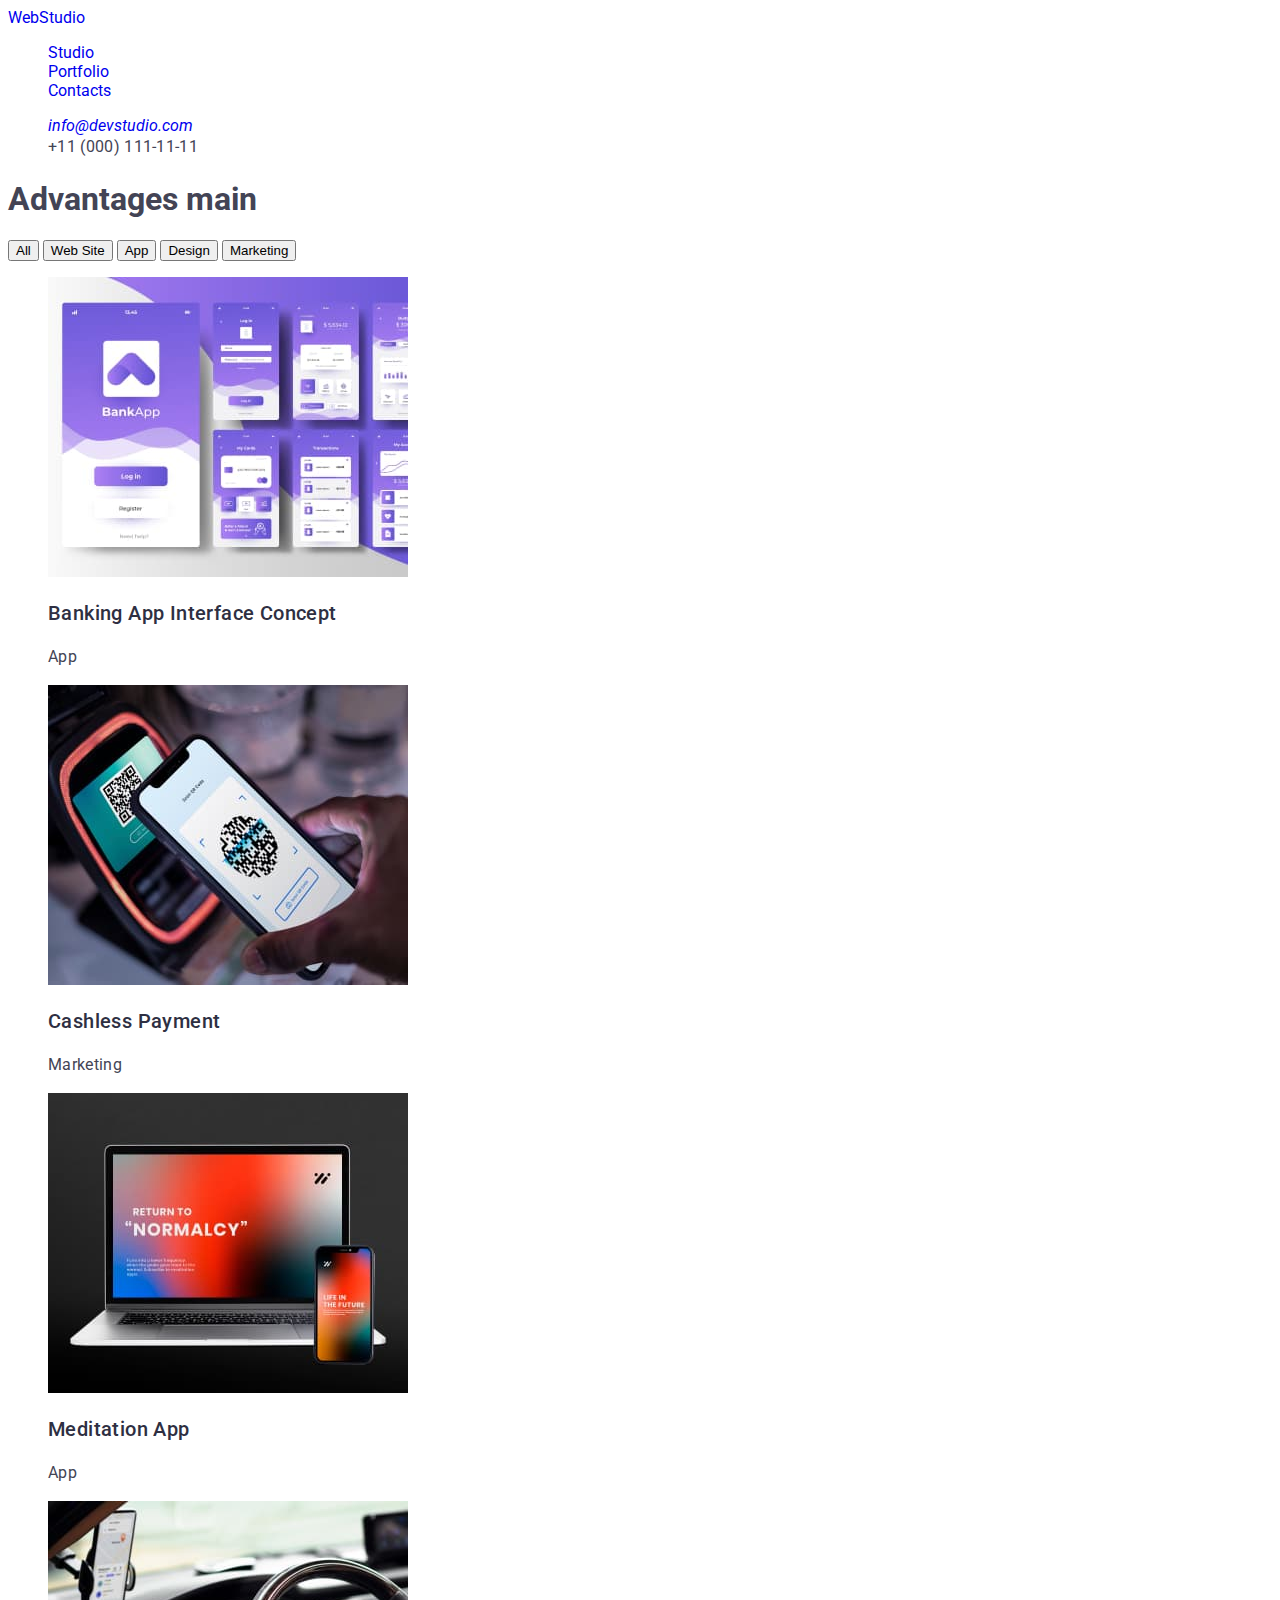
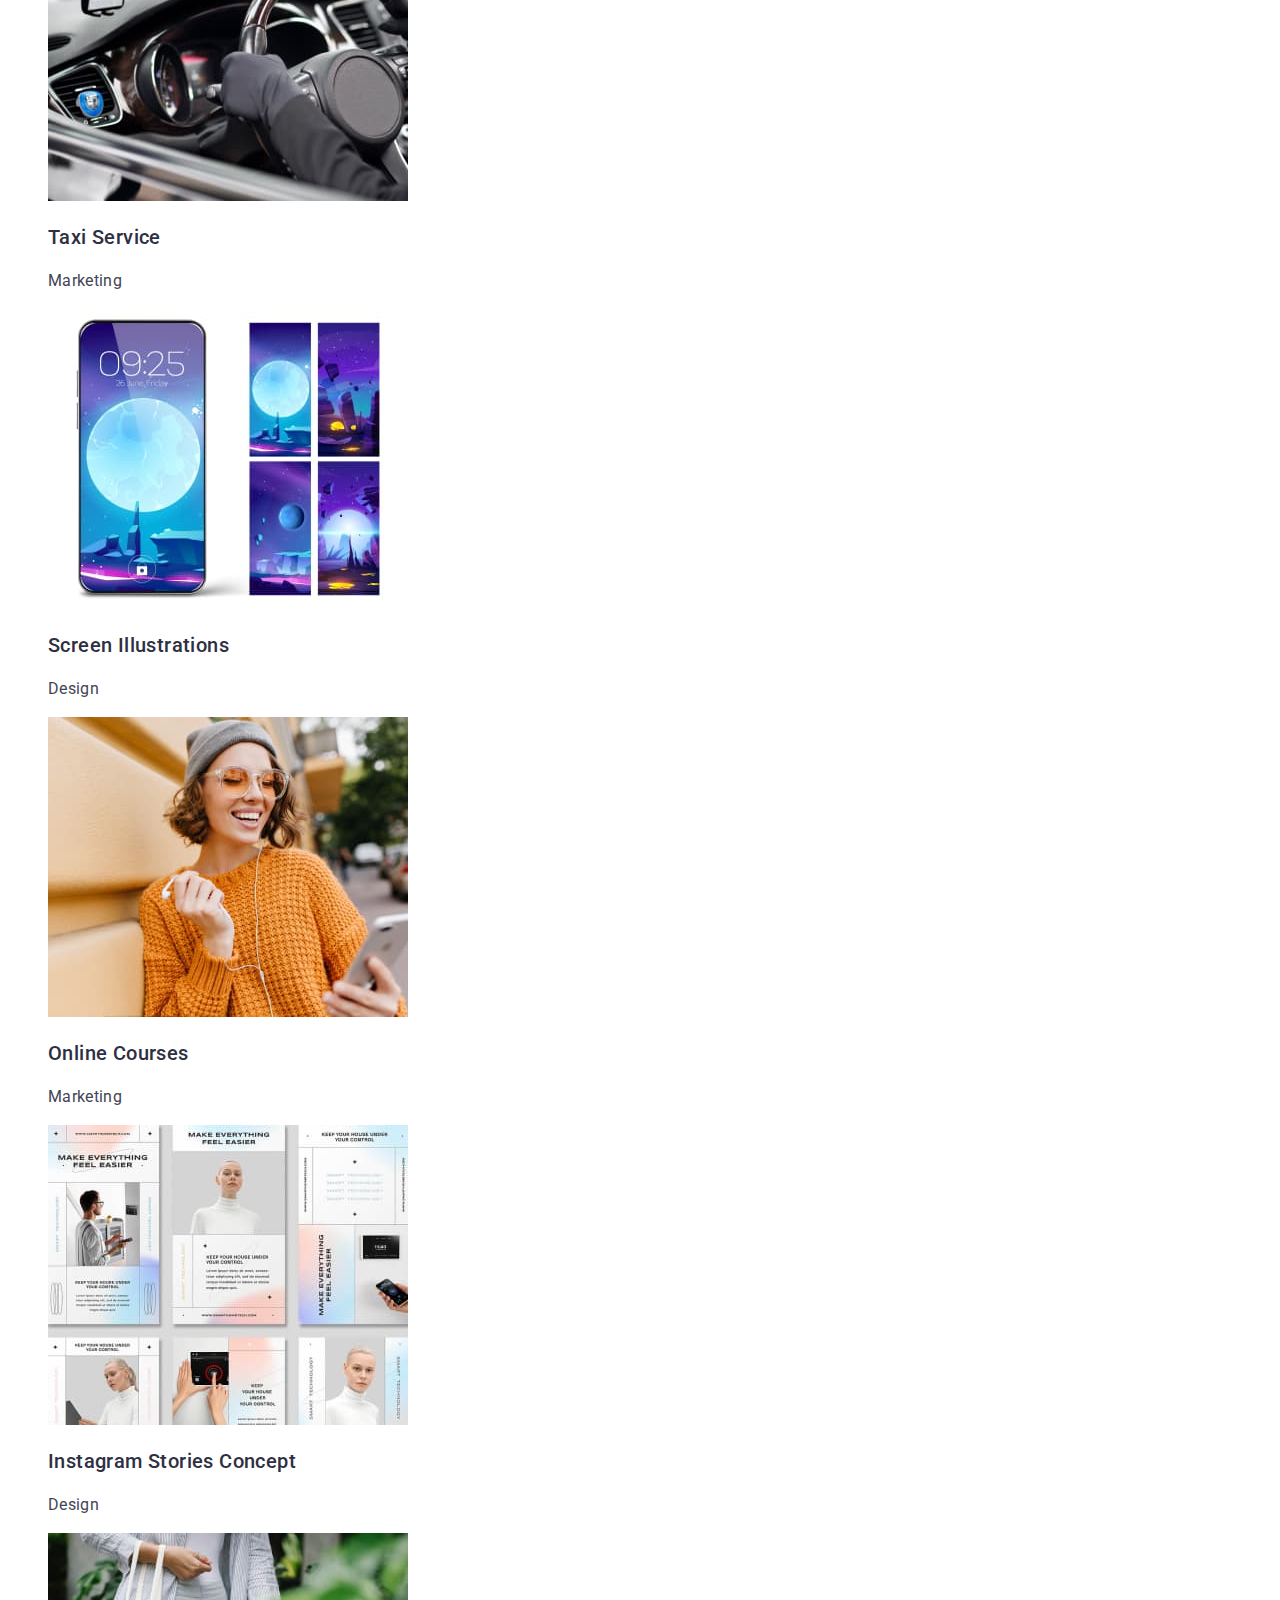
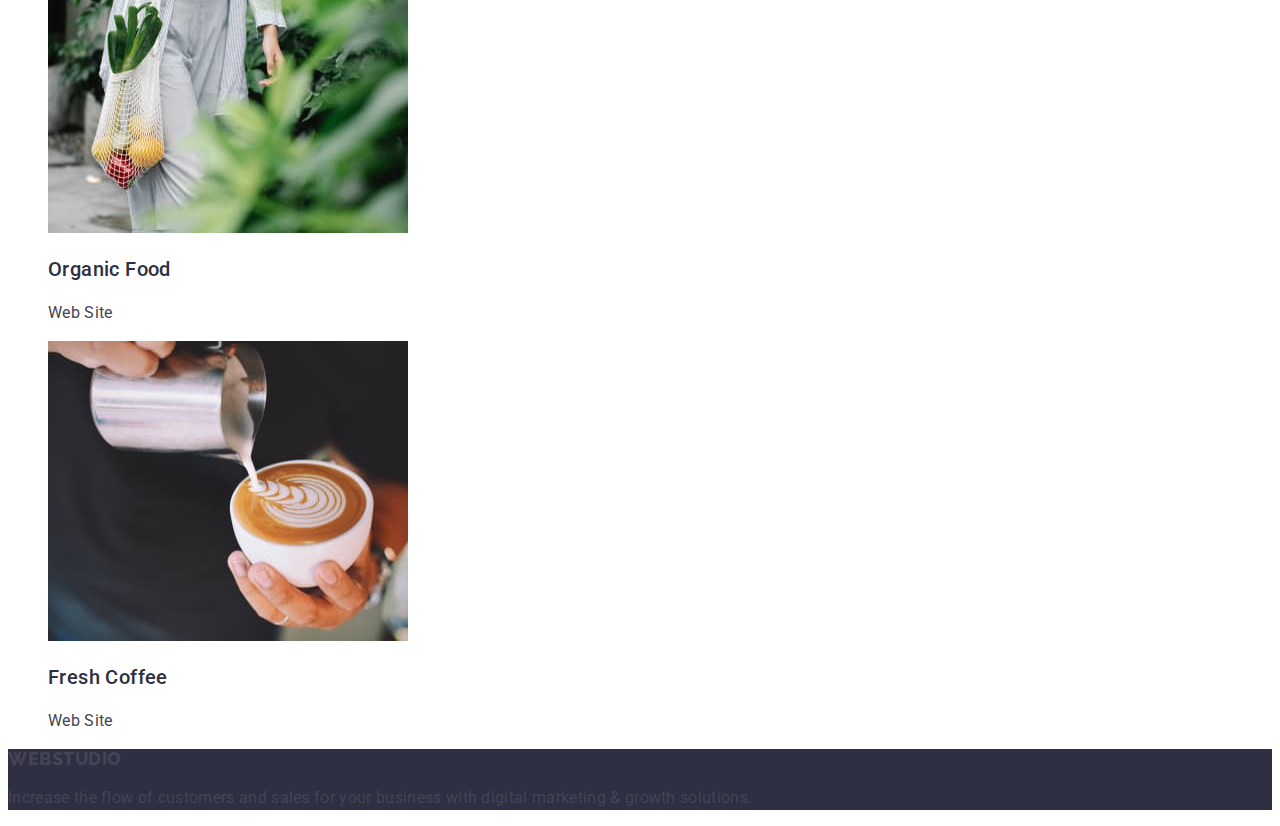
==== portfolio.html @ bfffddbe "main" ====
<!DOCTYPE html>
<html lang="en">
  <head>
    <meta charset="UTF-8" />
    <meta name="viewport" content="width=device-width, initial-scale=1.0" />
    <title>goit-markup-hw-02</title>
    <link rel="preconnect" href="https://fonts.googleapis.com" />
    <link rel="preconnect" href="https://fonts.gstatic.com" crossorigin />
    <link
      href="https://fonts.googleapis.com/css2?family=Montserrat:ital,wght@1,400;1,700&family=Raleway:wght@800&display=swap"
      rel="stylesheet"
    />
    <link rel="preconnect" href="https://fonts.googleapis.com" />
    <link rel="preconnect" href="https://fonts.gstatic.com" crossorigin />
    <link
      href="https://fonts.googleapis.com/css2?family=Montserrat:ital,wght@1,400;1,700&family=Raleway:wght@800&family=Roboto:wght@400;500;700;900&display=swap"
      rel="stylesheet"
    />
    <link rel="stylesheet" href="./css/styles.css" />
  </head>
  <body>
    <header class="header" class="heder-link">
      <nav class="header-maps" class="">
        <a class="header-logo" href="./index.html"
          >Web<span class="header-text-logo" class="link">Studio</span></a
        >
        <ul class="header">
          <li class="header-item">
            <a class="header-list" href="./index.html">Studio</a>
          </li>
          <li class="header-item">
            <a class="header-list" href="./portfolio.html">Portfolio</a>
          </li>
          <li class="header-item">
            <a class="header-list" href="./index.html">Contacts</a>
          </li>
        </ul>
      </nav>
      <address>
        <ul class="header-contactes">
          <li>
            <a class="header-contactes" href="mailto:info@devstudio.com"
              >info@devstudio.com</a
            >
          </li>
          <li>
            <a class="header-contacts" href="tel:+110001111111"
              >+11 (000) 111-11-11</a
            >
          </li>
        </ul>
      </address>
    </header>
    <main class="service">
      <section>
        <h1>Advantages main</h1>
        <div class="hero-menu">
          <button class="hero-main-btn" class="hero-meniu-list">All</button>
          <button class="hero-main-menu" class="hero-meniu-list">
            Web Site
          </button>
          <button class="hero-main-menu" class="hero-meniu-list">App</button>
          <button class="hero-main-menu" class="hero-meniu-list">Design</button>
          <button class="hero-main-menu" class="hero-meniu-list">
            Marketing
          </button>
        </div>
        <ul>
          <li>
            <img
              src="./images/service/img.jpg"
              alt="program"
              width="360"
              height="300"
            />
            <h3 class="service-subtitle">Banking App Interface Concept</h3>
            <p class="service-text">App</p>
          </li>
          <li>
            <img
              src="./images/service/img1.jpg"
              alt="phone pay"
              width="360"
              height="300"
            />
            <h3 class="service-subtitle">Cashless Payment</h3>
            <p class="service-text">Marketing</p>
          </li>
          <li>
            <img
              src="./images/service/img2.jpg"
              alt="lap top and phone"
              width="360"
              height="300"
            />
            <h3 class="service-subtitle">Meditation App</h3>
            <p class="service-text">App</p>
          </li>
          <li>
            <img
              src="./images/service/img3.jpg"
              alt="phone in the car"
              width="360"
              height="300"
            />
            <h3 class="service-subtitle">Taxi Service</h3>
            <p class="service-text">Marketing</p>
          </li>
          <li>
            <img
              src="./images/service/img4.jpg"
              alt="pictures in the phone"
              width="360"
              height="300"
            />
            <h3 class="service-subtitle">Screen Illustrations</h3>
            <p class="service-text">Design</p>
          </li>
          <li>
            <img
              src="./images/service/img5.jpg"
              alt="women wach ni phone"
              width="360"
              height="300"
            />
            <h3 class="service-subtitle">Online Courses</h3>
            <p class="service-text">Marketing</p>
          </li>
          <li>
            <img
              src="./images/service/img6.jpg"
              alt="functions program"
              width="360"
              height="300"
            />
            <h3 class="service-subtitle">Instagram Stories Concept</h3>
            <p class="service-text">Design</p>
          </li>
          <li>
            <img
              src="./images/service/img7.jpg"
              alt="fruits and wegatables in a bag"
              width="360"
              height="300"
            />
            <h3 class="service-subtitle">Organic Food</h3>
            <p class="service-text">Web Site</p>
          </li>
          <li>
            <img
              src="./images/service/img8.jpg"
              alt="a cup of koffee"
              width="360"
              height="300"
            />
            <h3 class="service-subtitle">Fresh Coffee</h3>
            <p class="service-text">Web Site</p>
          </li>
        </ul>
      </section>
    </main>
    <footer class="footer">
      <a class="footer-logo" href="./index.html"
        >Web<span class="footer-text-logo link">Studio</span></a
      >
      <p class="footer-information">
        Increase the flow of customers and sales for your business with digital
        marketing & growth solutions.
      </p>
    </footer>
  </body>
</html>
---- css/styles.css ----
body {
  font-family: "Roboto", sans-serif;
  color: #434455;
  background-color: #ffffff;
}
:root {
  --iris: #4d5ae5;
  --navyblue: #2e2f42;
  --color-green: #31d0aa;
  --color-slate: #434455;
  --color-light-slate: #8e8f99;
  --color-cornflower: #e7e9fc;
  --color-cloud: #f4f4fd;
  --color-navy-blue-modal: #2e2f42;
  --color-grey: #2e2f42;
  --color-white: #ffffff;
  --color-dairy: #fcfcfc;
}

a {
  text-decoration: none;
}
ul {
  list-style: none;
}

.header-logo [link] {
  color: var(--iris);
  font-family: Raleway, sans-serif;
  font-size: 18px;
  font-style: normal;
  font-weight: 800;
  line-height: 1.17; /* 116.667% */
  letter-spacing: 0.54px;
  text-transform: uppercase;
  text-decoration: none;
  list-style: none;
}
.header-logo-span {
  color: var(--navyblue);
}
.header-list [link] {
  color: var(--navyblue);
  /* Body Medium */
  font-family: Roboto;
  font-size: 16px;
  font-style: normal;
  font-weight: 500;
  line-height: 1.5; /* 150% */
  letter-spacing: 0.32px;
}
.header-list:hover,
.header-list:focus {
  color: #404bbf;
}
/* .header-list:focus {
  color: #404bbf;
} */
.header-logo .header-list {
  color: var(--navyblue);
  /* Body Medium */
  font-family: Roboto;
  font-size: 16px;
  font-style: normal;
  font-weight: 500;
  line-height: 1.5; /* 150% */
  letter-spacing: 0.32px;
}
.header-contacts {
  color: var(--slate);
  /* Body */
  font-family: Roboto;
  font-size: 16px;
  font-style: normal;
  font-weight: 400;
  line-height: 1.5; /* 150% */
  letter-spacing: 0.32px;
}
.header-contacts:hover {
  color: #404bbf;
}
.header-contacts:focus {
  color: #404bbf;
}
/*----------HERO----------*/

.hero {
  background: var(--navyblue);
}
.hero-title {
  color: var(--white);
  text-align: center;
  /* Header 1 */
  font-family: Roboto;
  font-size: 56px;
  font-style: normal;
  font-weight: 700;
  line-height: 1.07; /* 107.143% */
  letter-spacing: 1.12px;
}
.hero-link-btn {
  color: var(--white);
  /* Button Text */
  font-family: Roboto;
  font-size: 16px;
  font-style: normal;
  font-weight: 500;
  line-height: 1.5; /* 150% */
  letter-spacing: 0.64px;
}
/*---menu---*/
.hero-link-menu {
  color: var(--iris);
  text-align: center;
  /* Button Text */
  font-family: Roboto;
  font-size: 16px;
  font-style: normal;
  font-weight: 500;
  line-height: 1.5; /* 150% */
  letter-spacing: 0.64px;
}

/*--ADVANTAGES--*/

.advanteges-subtitle {
  color: var(--navyblue);
  /* Header 3 */
  font-family: Roboto;
  font-size: 20px;
  font-style: normal;
  font-weight: 500;
  line-height: 1.2; /* 120% */
  letter-spacing: 0.4px;
}
.advateges-text {
  color: var(--slate);
  /* Body */
  font-family: Roboto;
  font-size: 16px;
  font-style: normal;
  font-weight: 400;
  line-height: 1.5; /* 150% */
  letter-spacing: 0.32px;
}
/*---service---*/
.service-subtitle {
  color: var(--navyblue);
  /* Header 3 */
  font-family: Roboto;
  font-size: 20px;
  font-style: normal;
  font-weight: 500;
  line-height: 1.2; /* 120% */
  letter-spacing: 0.4px;
}
.service-text {
  color: var(--slate);
  /* Body */
  font-family: Roboto;
  font-size: 16px;
  font-style: normal;
  font-weight: 400;
  line-height: 1.5; /* 150% */
  letter-spacing: 0.32px;
}

/*-----------work-------- */

.work {
  color: var(--navyblue);
  text-align: center;
  /* Header 2 */
  font-family: Roboto;
  font-size: 36px;
  font-style: normal;
  font-weight: 700;
  line-height: 1.1; /* 111.111% */
  letter-spacing: 0.72px;
  text-transform: capitalize;
}
/*-----our time------*/

.personnel-mens {
  color: var(--navyblue);
  text-align: center;
  /* Header 3 */
  font-family: Roboto;
  font-size: 20px;
  font-style: normal;
  font-weight: 500;
  line-height: 1.2; /* 120% */
  letter-spacing: 0.4px;
}
.personnel-mens-job {
  color: var(--slate);
  text-align: center;
  /* Body */
  font-family: Roboto;
  font-size: 16px;
  font-style: normal;
  font-weight: 400;
  line-height: 1.5; /* 150% */
  letter-spacing: 0.32px;
}
/*-----footer-----*/
.footer {
  background: var(--navyblue);
}
.footer-logo-web {
  color: var(--iris, #4d5ae5);
  font-family: Raleway;
  font-size: 18px;
  font-style: normal;
  font-weight: 800;
  line-height: 1.16; /* 116.667% */
  letter-spacing: 0.54px;
  text-transform: uppercase;
}
.footer-logo {
  color: var(--cloud);
  font-family: Raleway;
  font-size: 18px;
  font-style: normal;
  font-weight: 800;
  line-height: 1.16; /* 116.667% */
  letter-spacing: 0.54px;
  text-transform: uppercase;
}
.footer-information {
  color: var(--cloud);
  /* Body */
  font-family: Roboto;
  font-size: 16px;
  font-style: normal;
  font-weight: 400;
  line-height: 1.5; /* 150% */
  letter-spacing: 0.32px;
}
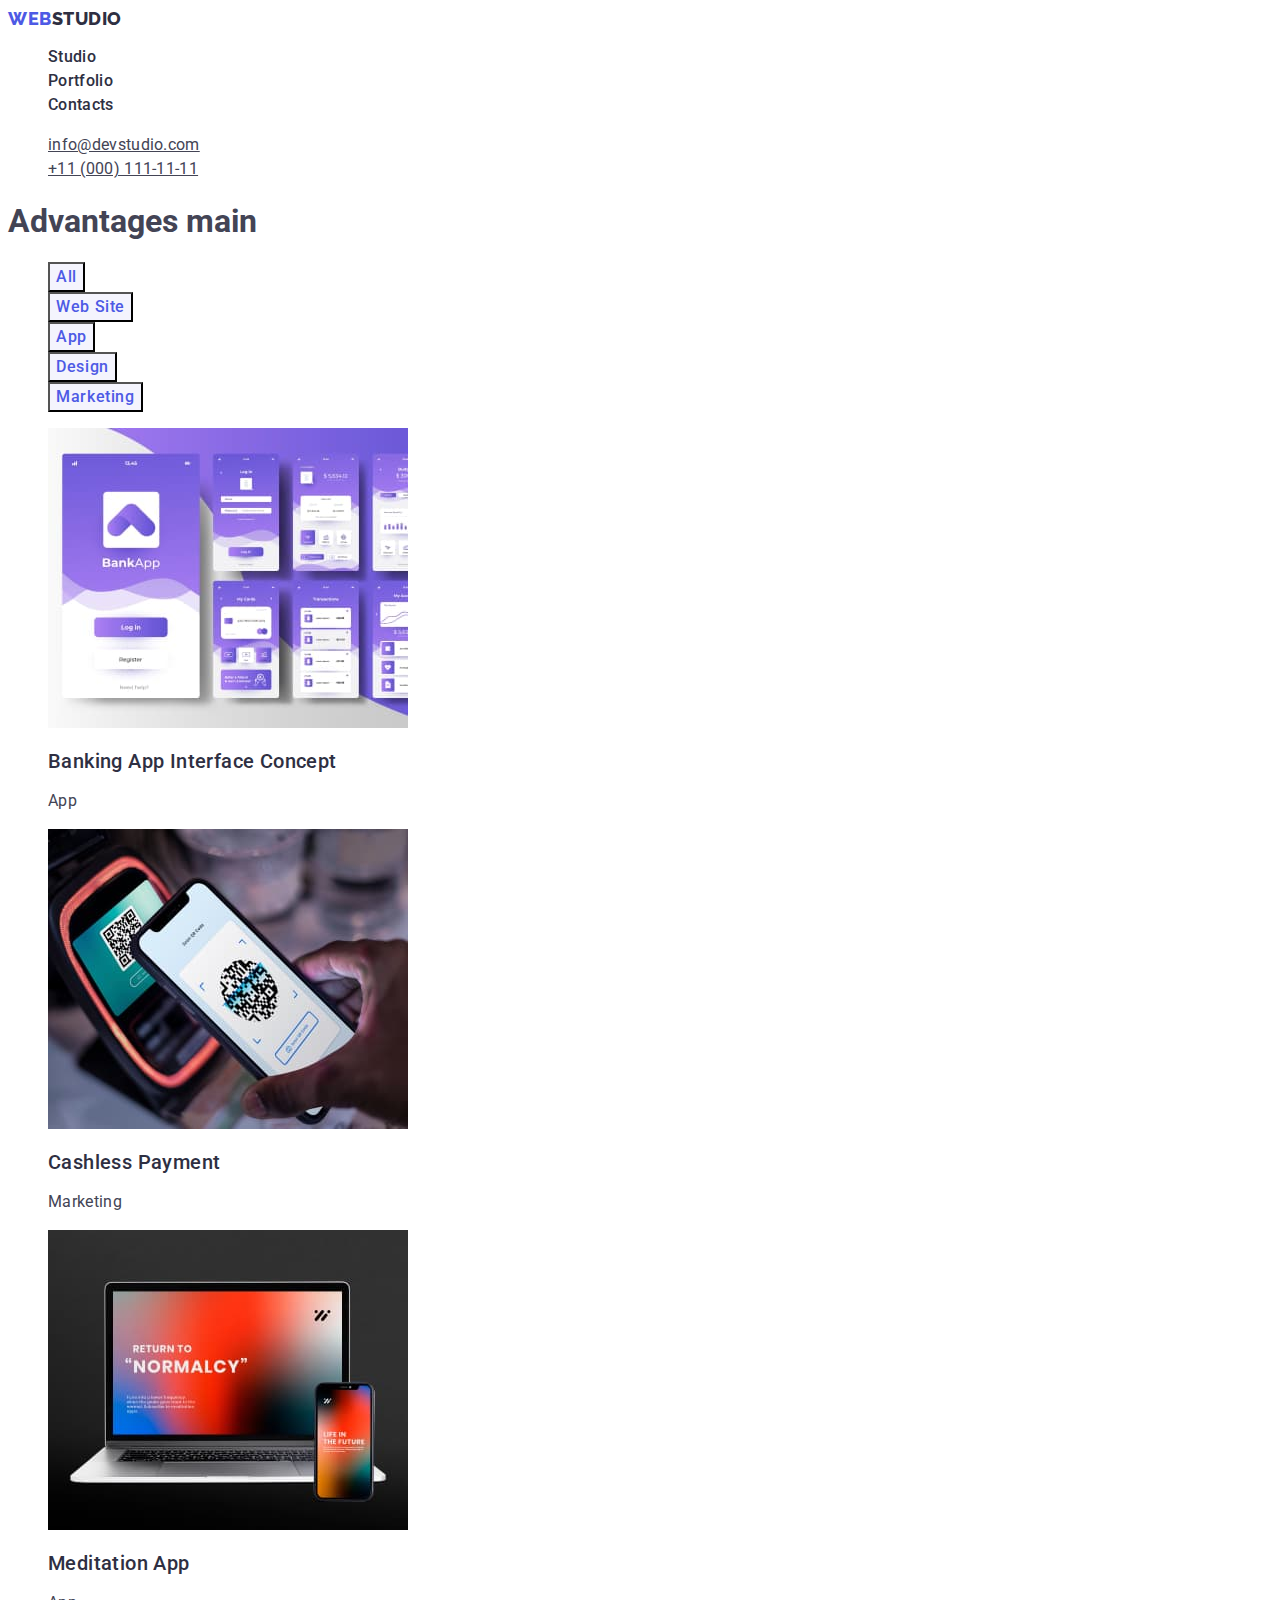
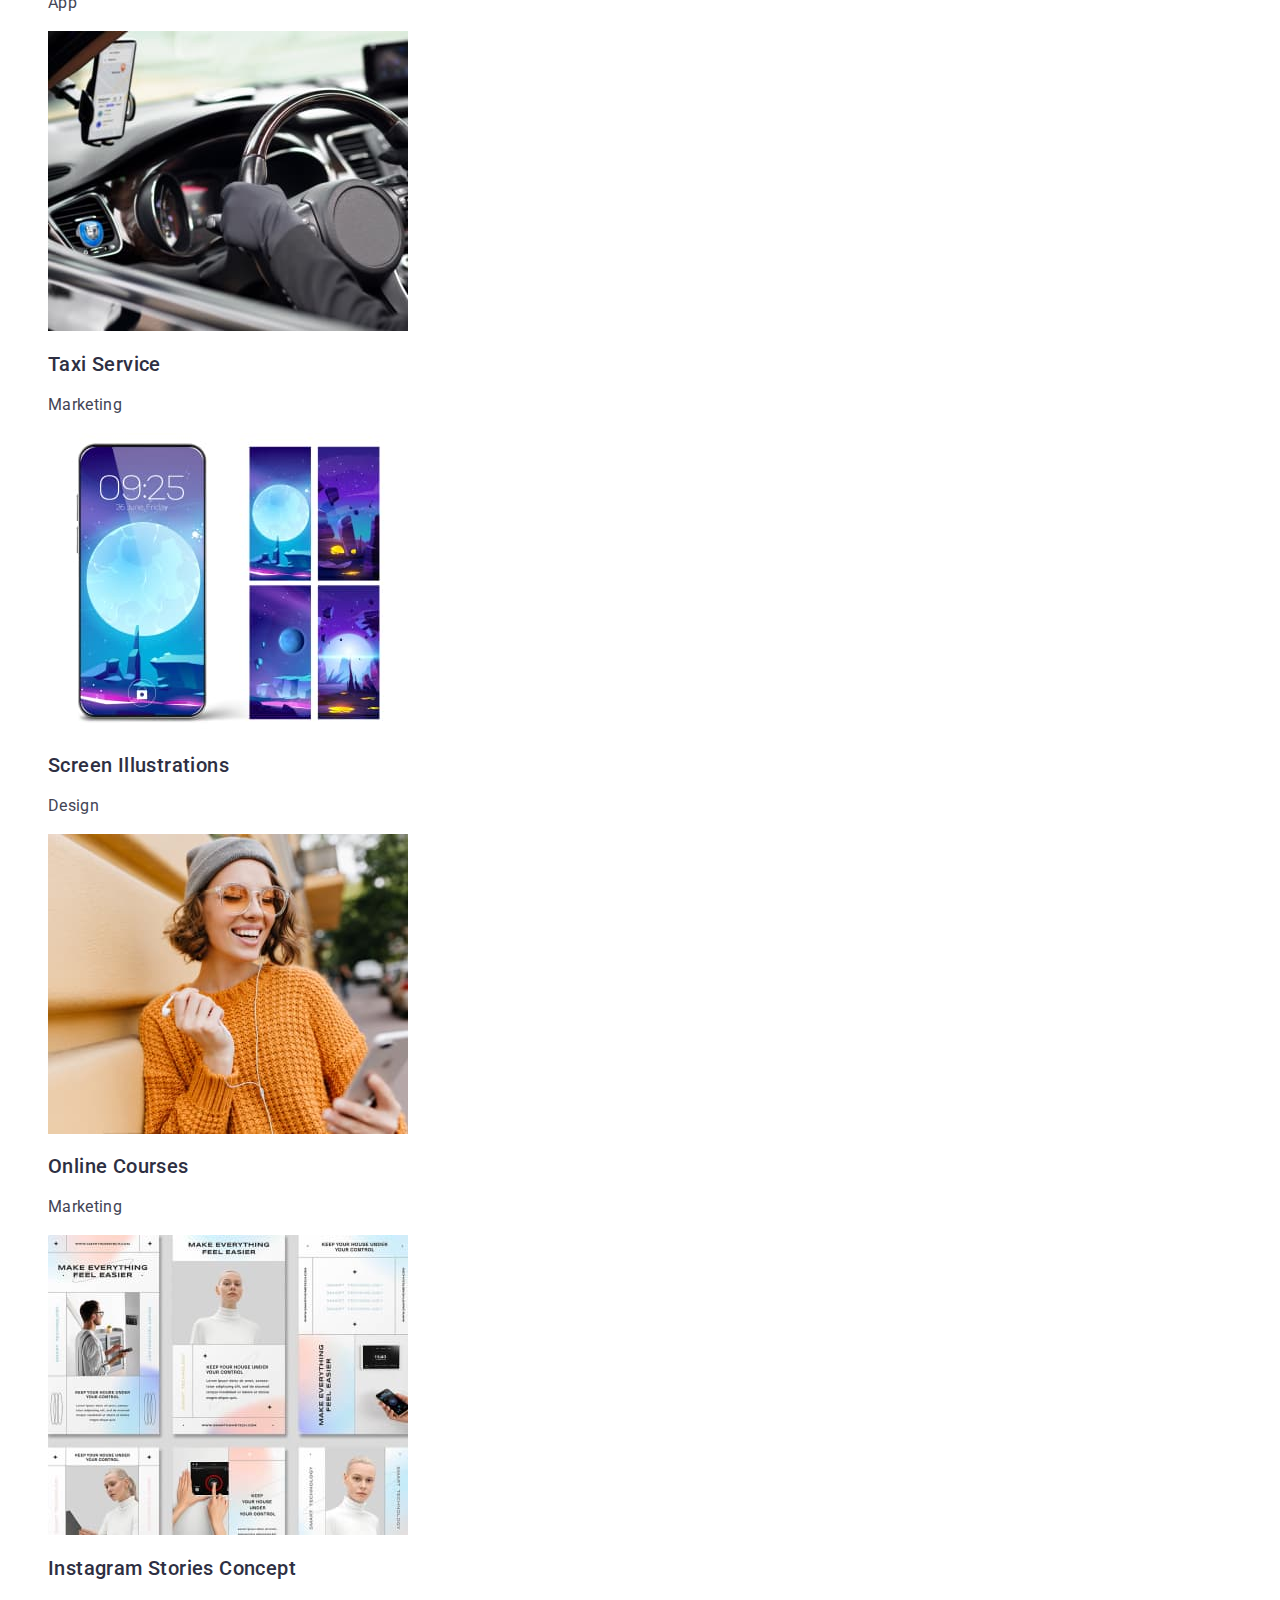
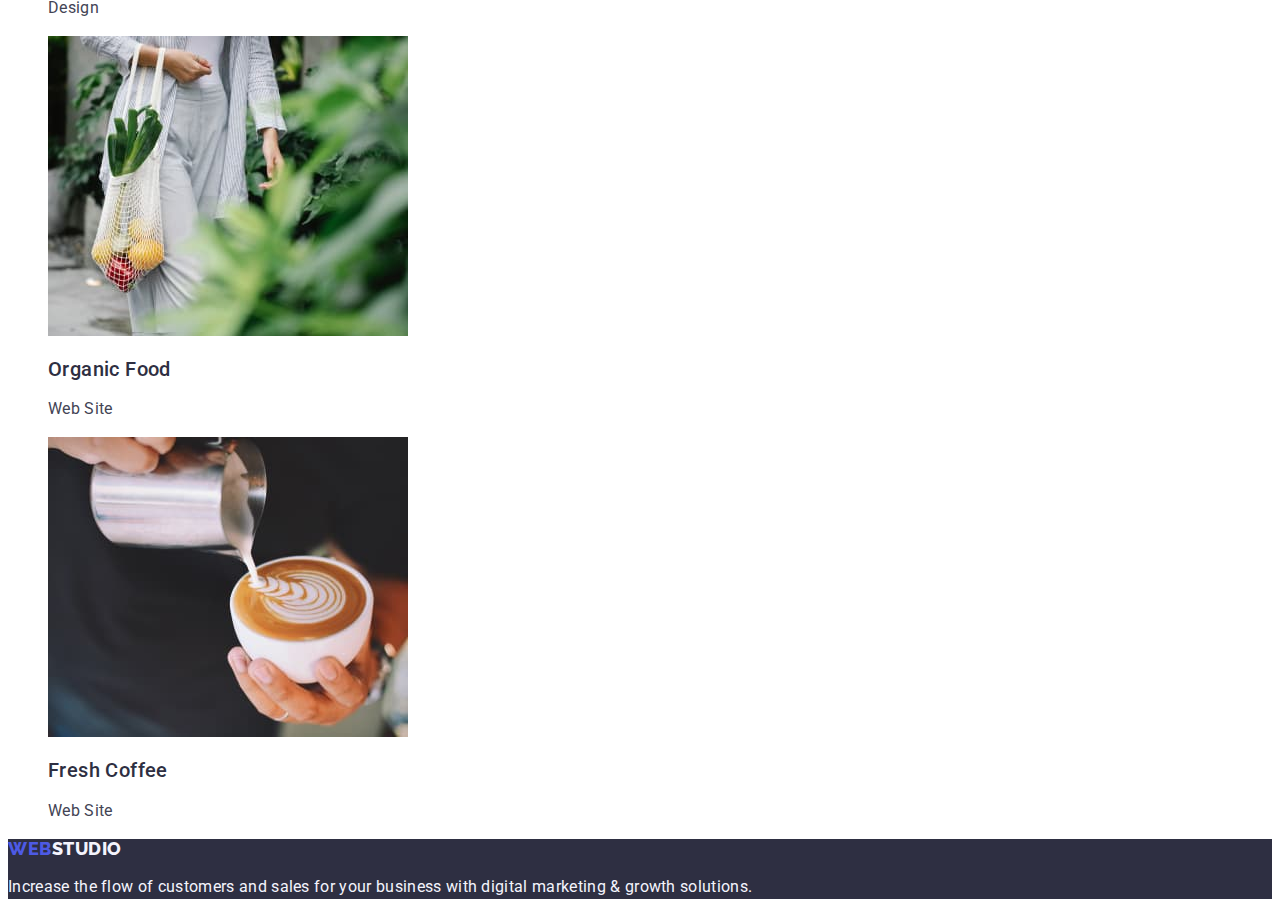
==== commit 61bbcffc: "work" ====
--- a/portfolio.html
+++ b/portfolio.html
@@ -19,32 +19,32 @@
     <link rel="stylesheet" href="./css/styles.css" />
   </head>
   <body>
-    <header class="header" class="heder-link">
-      <nav class="header-maps" class="">
-        <a class="header-logo" href="./index.html"
-          >Web<span class="header-text-logo" class="link">Studio</span></a
+    <header class="header link">
+      <nav class="header-maps list">
+        <a class="header-logo list" href="./index.html"
+          >Web<span class="header-logo-span link">Studio</span></a
         >
-        <ul class="header">
+        <ul class="header-description list">
           <li class="header-item">
-            <a class="header-list" href="./index.html">Studio</a>
+            <a class="header-list list" href="./index.html">Studio</a>
           </li>
           <li class="header-item">
-            <a class="header-list" href="./portfolio.html">Portfolio</a>
+            <a class="header-list list" href="./portfolio.html">Portfolio</a>
           </li>
           <li class="header-item">
-            <a class="header-list" href="./index.html">Contacts</a>
+            <a class="header-list list" href="#">Contacts</a>
           </li>
         </ul>
       </nav>
-      <address>
-        <ul class="header-contactes">
+      <address class="header-contact-address">
+        <ul class="header-contact list">
           <li>
-            <a class="header-contactes" href="mailto:info@devstudio.com"
+            <a class="header-contact link" href="mailto:info@devstudio.com"
               >info@devstudio.com</a
             >
           </li>
           <li>
-            <a class="header-contacts" href="tel:+110001111111"
+            <a class="header-contact link" href="tel:+110001111111"
               >+11 (000) 111-11-11</a
             >
           </li>
@@ -54,18 +54,28 @@
     <main class="service">
       <section>
         <h1>Advantages main</h1>
-        <div class="hero-menu">
-          <button class="hero-main-btn" class="hero-meniu-list">All</button>
-          <button class="hero-main-menu" class="hero-meniu-list">
-            Web Site
-          </button>
-          <button class="hero-main-menu" class="hero-meniu-list">App</button>
-          <button class="hero-main-menu" class="hero-meniu-list">Design</button>
-          <button class="hero-main-menu" class="hero-meniu-list">
-            Marketing
-          </button>
-        </div>
-        <ul>
+        <ul class="list-button list">
+          <li>
+            <button class="hero-button-menu list" type="button">All</button>
+          </li>
+          <li>
+            <button class="hero-button-menu list" type="button">
+              Web Site
+            </button>
+          </li>
+          <li>
+            <button class="hero-button-menu list" type="button">App</button>
+          </li>
+          <li>
+            <button class="hero-button-menu list" type="button">Design</button>
+          </li>
+          <li>
+            <button class="hero-button-menu list" type="button">
+              Marketing
+            </button>
+          </li>
+        </ul>
+        <ul class="portfolio list">
           <li>
             <img
               src="./images/service/img.jpg"
@@ -73,7 +83,7 @@
               width="360"
               height="300"
             />
-            <h3 class="service-subtitle">Banking App Interface Concept</h3>
+            <h2 class="service-subtitle">Banking App Interface Concept</h2>
             <p class="service-text">App</p>
           </li>
           <li>
@@ -83,7 +93,7 @@
               width="360"
               height="300"
             />
-            <h3 class="service-subtitle">Cashless Payment</h3>
+            <h2 class="service-subtitle">Cashless Payment</h2>
             <p class="service-text">Marketing</p>
           </li>
           <li>
@@ -93,7 +103,7 @@
               width="360"
               height="300"
             />
-            <h3 class="service-subtitle">Meditation App</h3>
+            <h2 class="service-subtitle">Meditation App</h2>
             <p class="service-text">App</p>
           </li>
           <li>
@@ -103,7 +113,7 @@
               width="360"
               height="300"
             />
-            <h3 class="service-subtitle">Taxi Service</h3>
+            <h2 class="service-subtitle">Taxi Service</h2>
             <p class="service-text">Marketing</p>
           </li>
           <li>
@@ -113,7 +123,7 @@
               width="360"
               height="300"
             />
-            <h3 class="service-subtitle">Screen Illustrations</h3>
+            <h2 class="service-subtitle">Screen Illustrations</h2>
             <p class="service-text">Design</p>
           </li>
           <li>
@@ -123,7 +133,7 @@
               width="360"
               height="300"
             />
-            <h3 class="service-subtitle">Online Courses</h3>
+            <h2 class="service-subtitle">Online Courses</h2>
             <p class="service-text">Marketing</p>
           </li>
           <li>
@@ -133,7 +143,7 @@
               width="360"
               height="300"
             />
-            <h3 class="service-subtitle">Instagram Stories Concept</h3>
+            <h2 class="service-subtitle">Instagram Stories Concept</h2>
             <p class="service-text">Design</p>
           </li>
           <li>
@@ -143,7 +153,7 @@
               width="360"
               height="300"
             />
-            <h3 class="service-subtitle">Organic Food</h3>
+            <h2 class="service-subtitle">Organic Food</h2>
             <p class="service-text">Web Site</p>
           </li>
           <li>
@@ -153,15 +163,15 @@
               width="360"
               height="300"
             />
-            <h3 class="service-subtitle">Fresh Coffee</h3>
+            <h2 class="service-subtitle">Fresh Coffee</h2>
             <p class="service-text">Web Site</p>
           </li>
         </ul>
       </section>
     </main>
     <footer class="footer">
-      <a class="footer-logo" href="./index.html"
-        >Web<span class="footer-text-logo link">Studio</span></a
+      <a class="footer-logotype list" href="./index.html"
+        >Web<span class="footer-logo-span">Studio</span></a
       >
       <p class="footer-information">
         Increase the flow of customers and sales for your business with digital
--- a/css/styles.css
+++ b/css/styles.css
@@ -17,29 +17,71 @@
   --color-dairy: #fcfcfc;
 }
 
-a {
+/* a {
   text-decoration: none;
-}
-ul {
-  list-style: none;
-}
-
-.header-logo [link] {
+} */
+.link {
+  list-style: none;
+}
+.list {
+  text-decoration: none;
+  list-style: none;
+}
+
+.header-logo-span {
   color: var(--iris);
-  font-family: Raleway, sans-serif;
+  font-family: "Raleway", sans-serif;
+  font-size: 18px;
+  font-style: normal;
+  font-weight: 800;
+  line-height: 1.17; /* 116.667% */
+  letter-spacing: 0.03em;
+  text-transform: uppercase;
+  text-decoration: none;
+  list-style: none;
+}
+
+.header-logo-span {
+  color: var(--navyblue);
+}
+.header-description {
+  color: var(--navyblue);
+  /* Body Medium */
+  font-family: Roboto;
+  font-size: 16px;
+  font-style: normal;
+  font-weight: 500;
+  line-height: 1.5; /* 150% */
+  letter-spacing: 0.02em;
+}
+.header-list {
+  color: var(--navyblue);
+  /* Body Medium */
+  font-family: Roboto;
+  font-size: 16px;
+  font-style: normal;
+  font-weight: 500;
+  line-height: 1.5; /* 150% */
+  letter-spacing: 0.02em;
+}
+.header-list:hover,
+.header-list:focus {
+  color: #404bbf;
+}
+/* .header-list:focus {
+  color: #404bbf;
+} */
+.header-logo {
+  color: var(--iris, #4d5ae5);
+  font-family: Raleway;
   font-size: 18px;
   font-style: normal;
   font-weight: 800;
   line-height: 1.17; /* 116.667% */
   letter-spacing: 0.54px;
   text-transform: uppercase;
-  text-decoration: none;
-  list-style: none;
-}
-.header-logo-span {
-  color: var(--navyblue);
-}
-.header-list [link] {
+}
+.header-list {
   color: var(--navyblue);
   /* Body Medium */
   font-family: Roboto;
@@ -49,37 +91,24 @@
   line-height: 1.5; /* 150% */
   letter-spacing: 0.32px;
 }
-.header-list:hover,
-.header-list:focus {
-  color: #404bbf;
-}
-/* .header-list:focus {
-  color: #404bbf;
-} */
-.header-logo .header-list {
-  color: var(--navyblue);
-  /* Body Medium */
-  font-family: Roboto;
-  font-size: 16px;
-  font-style: normal;
-  font-weight: 500;
-  line-height: 1.5; /* 150% */
-  letter-spacing: 0.32px;
-}
-.header-contacts {
-  color: var(--slate);
-  /* Body */
-  font-family: Roboto;
-  font-size: 16px;
-  font-style: normal;
-  font-weight: 400;
-  line-height: 1.5; /* 150% */
-  letter-spacing: 0.32px;
-}
-.header-contacts:hover {
-  color: #404bbf;
-}
-.header-contacts:focus {
+.header-contact-address {
+  font-style: normal;
+}
+.header-contact {
+  color: var(--color-slate);
+  list-style: none;
+  /* Body */
+  font-family: Roboto;
+  font-size: 16px;
+  font-style: normal;
+  font-weight: 400;
+  line-height: 1.5; /* 150% */
+  letter-spacing: 0.02em;
+}
+.header-contact:hover {
+  color: #404bbf;
+}
+.header-contact:focus {
   color: #404bbf;
 }
 /*----------HERO----------*/
@@ -88,7 +117,7 @@
   background: var(--navyblue);
 }
 .hero-title {
-  color: var(--white);
+  color: var(--color-white);
   text-align: center;
   /* Header 1 */
   font-family: Roboto;
@@ -100,29 +129,47 @@
 }
 .hero-link-btn {
   color: var(--white);
+  cursor: pointer;
   /* Button Text */
-  font-family: Roboto;
-  font-size: 16px;
-  font-style: normal;
+  font-family: "Roboto", sans-serif;
+  font-size: 16px;
   font-weight: 500;
   line-height: 1.5; /* 150% */
   letter-spacing: 0.64px;
 }
+.hero-link-btn {
+  background-color: #4d5ae5;
+}
+.hero-link-btn:hover,
+.hero-link-btn:focus {
+  color: #404bbf;
+}
+
 /*---menu---*/
-.hero-link-menu {
+.hero-button-menu {
   color: var(--iris);
   text-align: center;
   /* Button Text */
-  font-family: Roboto;
-  font-size: 16px;
-  font-style: normal;
-  font-weight: 500;
-  line-height: 1.5; /* 150% */
-  letter-spacing: 0.64px;
+  font-family: "Roboto", sans-serif;
+  font-size: 16px;
+  font-style: normal;
+  font-weight: 500;
+  line-height: 1.5; /* 150% */
+  letter-spacing: 0.04em;
+}
+.hero-button-menu {
+  background-color: #f4f4fd;
+}
+.hero-button-menu:hover,
+.hero-button-menu:fokus {
+  color: #ffffff;
+}
+/*!---portfolio---*/
+.portfolio {
+  list-style: none;
 }
 
 /*--ADVANTAGES--*/
-
 .advanteges-subtitle {
   color: var(--navyblue);
   /* Header 3 */
@@ -175,11 +222,29 @@
   font-size: 36px;
   font-style: normal;
   font-weight: 700;
-  line-height: 1.1; /* 111.111% */
+  line-height: 1.11; /* 111.111% */
   letter-spacing: 0.72px;
   text-transform: capitalize;
 }
 /*-----our time------*/
+.personnel-one {
+  background-color: #f4f4fd;
+}
+.personnel-mens-list {
+  background-color: #ffffff;
+}
+.personnel {
+  color: var(--navyblue);
+  text-align: center;
+  /* Header 2 */
+  font-family: Roboto;
+  font-size: 36px;
+  font-style: normal;
+  font-weight: 700;
+  line-height: 1.11; /* 111.111% */
+  letter-spacing: 0.02em;
+  text-transform: capitalize;
+}
 
 .personnel-mens {
   color: var(--navyblue);
@@ -192,8 +257,20 @@
   line-height: 1.2; /* 120% */
   letter-spacing: 0.4px;
 }
+
+.personnel-mens-name {
+  color: var(--navyblue);
+  text-align: center;
+  /* Header 3 */
+  font-family: Roboto;
+  font-size: 20px;
+  font-style: normal;
+  font-weight: 500;
+  line-height: 1.2; /* 120% */
+  letter-spacing: 0.02em;
+}
 .personnel-mens-job {
-  color: var(--slate);
+  color: var(--color-slate);
   text-align: center;
   /* Body */
   font-family: Roboto;
@@ -207,7 +284,7 @@
 .footer {
   background: var(--navyblue);
 }
-.footer-logo-web {
+.footer-logotype {
   color: var(--iris, #4d5ae5);
   font-family: Raleway;
   font-size: 18px;
@@ -217,8 +294,8 @@
   letter-spacing: 0.54px;
   text-transform: uppercase;
 }
-.footer-logo {
-  color: var(--cloud);
+.footer-logo-span {
+  color: var(--color-cloud);
   font-family: Raleway;
   font-size: 18px;
   font-style: normal;
@@ -228,12 +305,12 @@
   text-transform: uppercase;
 }
 .footer-information {
-  color: var(--cloud);
-  /* Body */
-  font-family: Roboto;
-  font-size: 16px;
-  font-style: normal;
-  font-weight: 400;
-  line-height: 1.5; /* 150% */
-  letter-spacing: 0.32px;
-}
+  color: var(--color-cloud);
+  /* Body */
+  font-family: Roboto;
+  font-size: 16px;
+  font-style: normal;
+  font-weight: 400;
+  line-height: 1.5; /* 150% */
+  letter-spacing: 0.32px;
+}
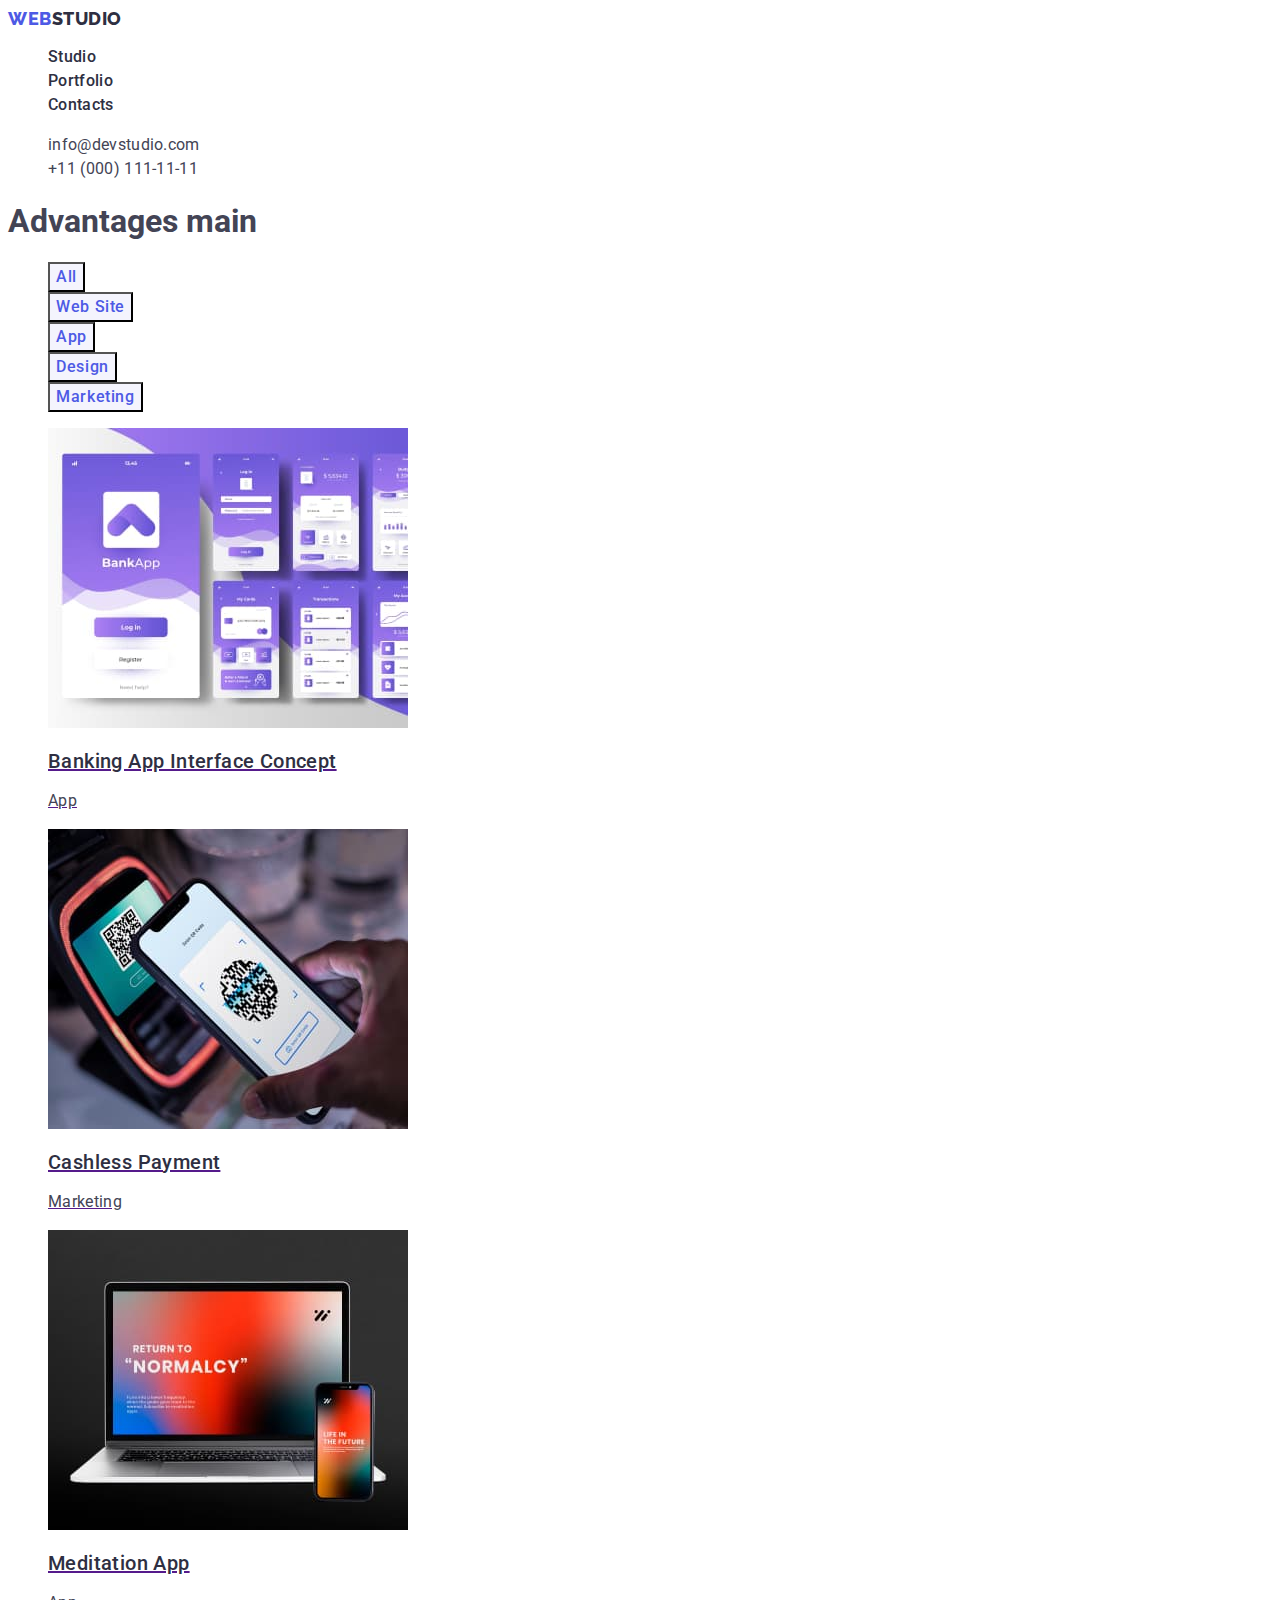
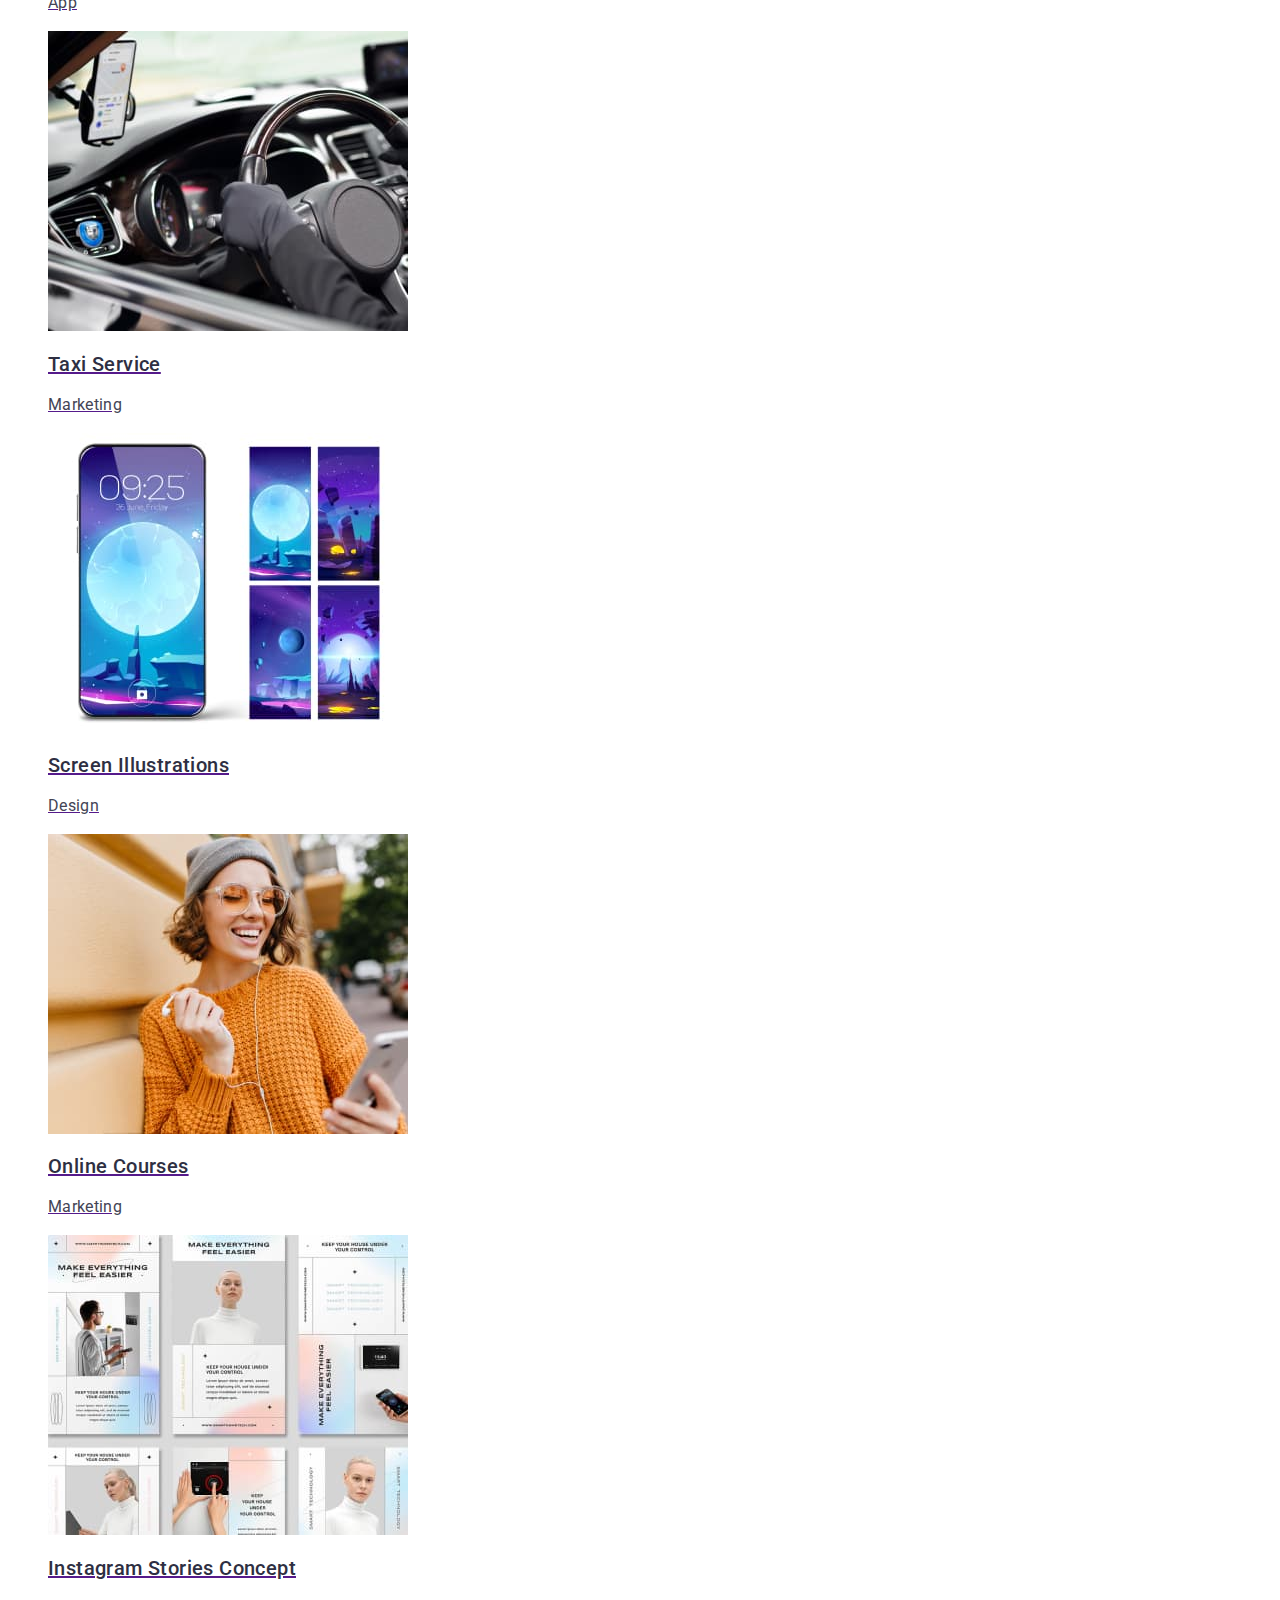
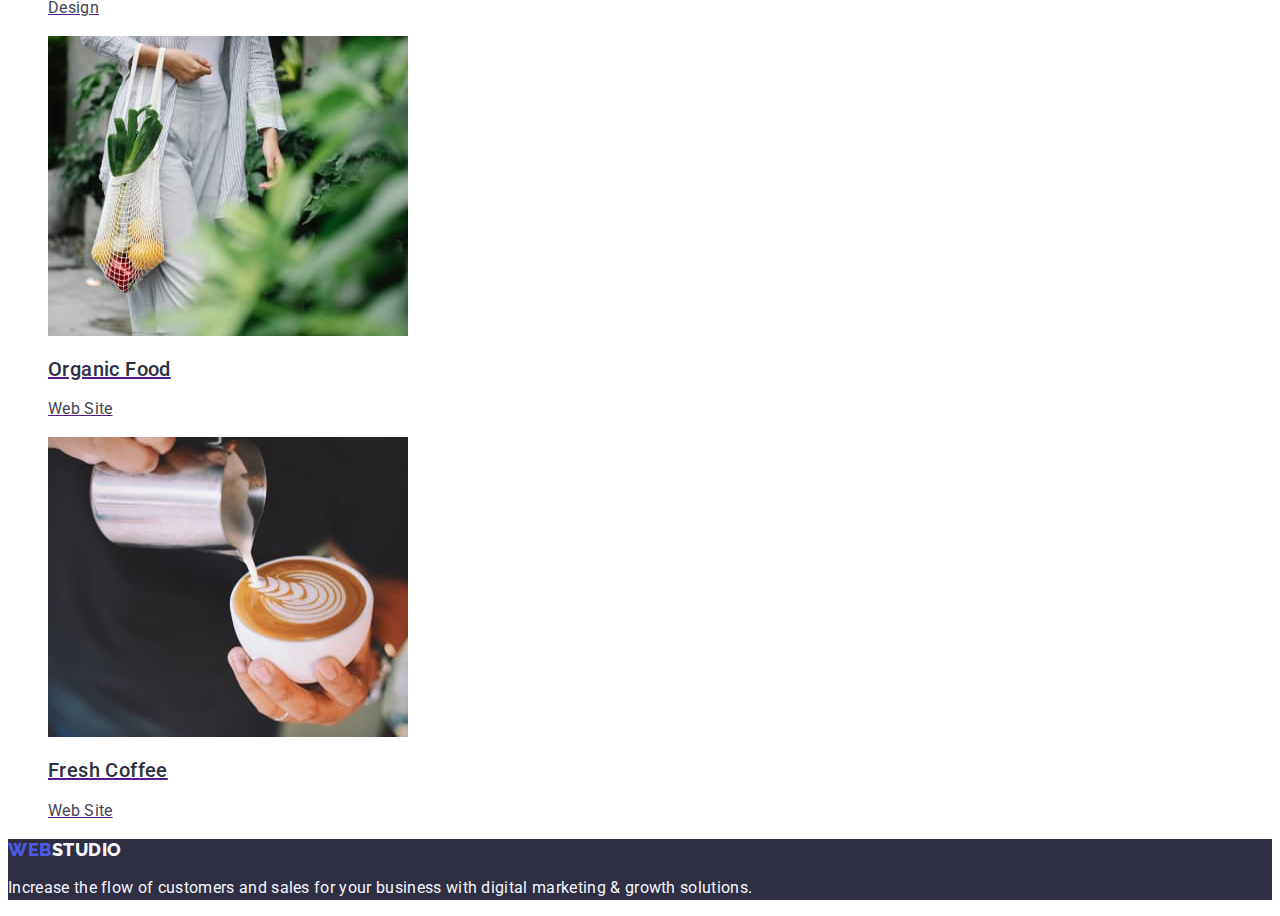
==== commit 0f042ad0: "work" ====
--- a/portfolio.html
+++ b/portfolio.html
@@ -21,18 +21,18 @@
   <body>
     <header class="header link">
       <nav class="header-maps list">
-        <a class="header-logo list" href="./index.html"
+        <a class="header-logo link" href="./index.html"
           >Web<span class="header-logo-span link">Studio</span></a
         >
-        <ul class="header-description list">
+        <ul class="header-description link">
           <li class="header-item">
-            <a class="header-list list" href="./index.html">Studio</a>
+            <a class="header-list link" href="./index.html">Studio</a>
           </li>
           <li class="header-item">
             <a class="header-list list" href="./portfolio.html">Portfolio</a>
           </li>
           <li class="header-item">
-            <a class="header-list list" href="#">Contacts</a>
+            <a class="header-list list" href="">Contacts</a>
           </li>
         </ul>
       </nav>
@@ -76,101 +76,119 @@
           </li>
         </ul>
         <ul class="portfolio list">
-          <li>
-            <img
-              src="./images/service/img.jpg"
-              alt="program"
-              width="360"
-              height="300"
-            />
-            <h2 class="service-subtitle">Banking App Interface Concept</h2>
-            <p class="service-text">App</p>
-          </li>
-          <li>
-            <img
-              src="./images/service/img1.jpg"
-              alt="phone pay"
-              width="360"
-              height="300"
-            />
-            <h2 class="service-subtitle">Cashless Payment</h2>
-            <p class="service-text">Marketing</p>
-          </li>
-          <li>
-            <img
-              src="./images/service/img2.jpg"
-              alt="lap top and phone"
-              width="360"
-              height="300"
-            />
-            <h2 class="service-subtitle">Meditation App</h2>
-            <p class="service-text">App</p>
-          </li>
-          <li>
-            <img
-              src="./images/service/img3.jpg"
-              alt="phone in the car"
-              width="360"
-              height="300"
-            />
-            <h2 class="service-subtitle">Taxi Service</h2>
-            <p class="service-text">Marketing</p>
-          </li>
-          <li>
-            <img
-              src="./images/service/img4.jpg"
-              alt="pictures in the phone"
-              width="360"
-              height="300"
-            />
-            <h2 class="service-subtitle">Screen Illustrations</h2>
-            <p class="service-text">Design</p>
-          </li>
-          <li>
-            <img
-              src="./images/service/img5.jpg"
-              alt="women wach ni phone"
-              width="360"
-              height="300"
-            />
-            <h2 class="service-subtitle">Online Courses</h2>
-            <p class="service-text">Marketing</p>
-          </li>
-          <li>
-            <img
-              src="./images/service/img6.jpg"
-              alt="functions program"
-              width="360"
-              height="300"
-            />
-            <h2 class="service-subtitle">Instagram Stories Concept</h2>
-            <p class="service-text">Design</p>
-          </li>
-          <li>
-            <img
-              src="./images/service/img7.jpg"
-              alt="fruits and wegatables in a bag"
-              width="360"
-              height="300"
-            />
-            <h2 class="service-subtitle">Organic Food</h2>
-            <p class="service-text">Web Site</p>
-          </li>
-          <li>
-            <img
-              src="./images/service/img8.jpg"
-              alt="a cup of koffee"
-              width="360"
-              height="300"
-            />
-            <h2 class="service-subtitle">Fresh Coffee</h2>
-            <p class="service-text">Web Site</p>
+          <li class="portfolio-job link">
+            <a href=""
+              ><img
+                src="./images/service/img.jpg"
+                alt="program"
+                width="360"
+                height="300"
+              />
+              <h2 class="service-subtitle">Banking App Interface Concept</h2>
+              <p class="service-text">App</p></a
+            >
+          </li>
+          <li class="portfolio-job link">
+            <a href="">
+              <img
+                src="./images/service/img1.jpg"
+                alt="phone pay"
+                width="360"
+                height="300"
+              />
+              <h2 class="service-subtitle">Cashless Payment</h2>
+              <p class="service-text">Marketing</p></a
+            >
+          </li>
+          <li class="portfolio-job link">
+            <a href="">
+              <img
+                src="./images/service/img2.jpg"
+                alt="lap top and phone"
+                width="360"
+                height="300"
+              />
+              <h2 class="service-subtitle">Meditation App</h2>
+              <p class="service-text">App</p></a
+            >
+          </li>
+          <li class="portfolio-job link">
+            <a href="">
+              <img
+                src="./images/service/img3.jpg"
+                alt="phone in the car"
+                width="360"
+                height="300"
+              />
+              <h2 class="service-subtitle">Taxi Service</h2>
+              <p class="service-text">Marketing</p></a
+            >
+          </li>
+          <li class="portfolio-job link">
+            <a href="">
+              <img
+                src="./images/service/img4.jpg"
+                alt="pictures in the phone"
+                width="360"
+                height="300"
+              />
+              <h2 class="service-subtitle">Screen Illustrations</h2>
+              <p class="service-text">Design</p></a
+            >
+          </li>
+          <li class="portfolio-job link">
+            <a href="">
+              <img
+                src="./images/service/img5.jpg"
+                alt="women wach ni phone"
+                width="360"
+                height="300"
+              />
+              <h2 class="service-subtitle">Online Courses</h2>
+              <p class="service-text">Marketing</p></a
+            >
+          </li>
+          <li class="portfolio-job link">
+            <a href="">
+              <img
+                src="./images/service/img6.jpg"
+                alt="functions program"
+                width="360"
+                height="300"
+              />
+              <h2 class="service-subtitle">Instagram Stories Concept</h2>
+              <p class="service-text">Design</p></a
+            >
+          </li>
+          <li class="portfolio-job link">
+            <a href="">
+              <img
+                src="./images/service/img7.jpg"
+                alt="fruits and wegatables in a bag"
+                width="360"
+                height="300"
+              />
+              <h2 class="service-subtitle">Organic Food</h2>
+              <p class="service-text">Web Site</p></a
+            >
+          </li>
+          <li class="portfolio-job link">
+            <a href="">
+              <img
+                src="./images/service/img8.jpg"
+                alt="a cup of koffee"
+                width="360"
+                height="300"
+              />
+              <h2 class="service-subtitle">Fresh Coffee</h2>
+              <p class="service-text">Web Site</p></a
+            >
           </li>
         </ul>
       </section>
     </main>
     <footer class="footer">
-      <a class="footer-logotype list" href="./index.html"
+      <a class="footer-logotype link" href="./index.html"
         >Web<span class="footer-logo-span">Studio</span></a
       >
       <p class="footer-information">
--- a/css/styles.css
+++ b/css/styles.css
@@ -22,6 +22,7 @@
 } */
 .link {
   list-style: none;
+  text-decoration: none;
 }
 .list {
   text-decoration: none;
@@ -37,8 +38,11 @@
   line-height: 1.17; /* 116.667% */
   letter-spacing: 0.03em;
   text-transform: uppercase;
-  text-decoration: none;
-  list-style: none;
+
+  list-style: none;
+}
+.header-logo-span {
+  text-decoration: none;
 }
 
 .header-logo-span {
@@ -105,6 +109,9 @@
   line-height: 1.5; /* 150% */
   letter-spacing: 0.02em;
 }
+.header-contact {
+  text-dekoration: none;
+}
 .header-contact:hover {
   color: #404bbf;
 }
@@ -199,17 +206,17 @@
   font-style: normal;
   font-weight: 500;
   line-height: 1.2; /* 120% */
-  letter-spacing: 0.4px;
+  letter-spacing: 0.02em;
 }
 .service-text {
-  color: var(--slate);
-  /* Body */
-  font-family: Roboto;
-  font-size: 16px;
-  font-style: normal;
-  font-weight: 400;
-  line-height: 1.5; /* 150% */
-  letter-spacing: 0.32px;
+  color: var(--color-slate);
+  /* Body */
+  font-family: Roboto;
+  font-size: 16px;
+  font-style: normal;
+  font-weight: 400;
+  line-height: 1.5; /* 150% */
+  letter-spacing: 0.02em;
 }
 
 /*-----------work-------- */
@@ -226,6 +233,10 @@
   letter-spacing: 0.72px;
   text-transform: capitalize;
 }
+/*---job---*/
+.portfolio-job {
+  text-decoration: none;
+}
 /*-----our time------*/
 .personnel-one {
   background-color: #f4f4fd;
@@ -296,11 +307,11 @@
 }
 .footer-logo-span {
   color: var(--color-cloud);
-  font-family: Raleway;
+  font-family: "Raleway", sans-serif;
   font-size: 18px;
   font-style: normal;
   font-weight: 800;
-  line-height: 1.16; /* 116.667% */
+  line-height: 1.17; /* 116.667% */
   letter-spacing: 0.54px;
   text-transform: uppercase;
 }
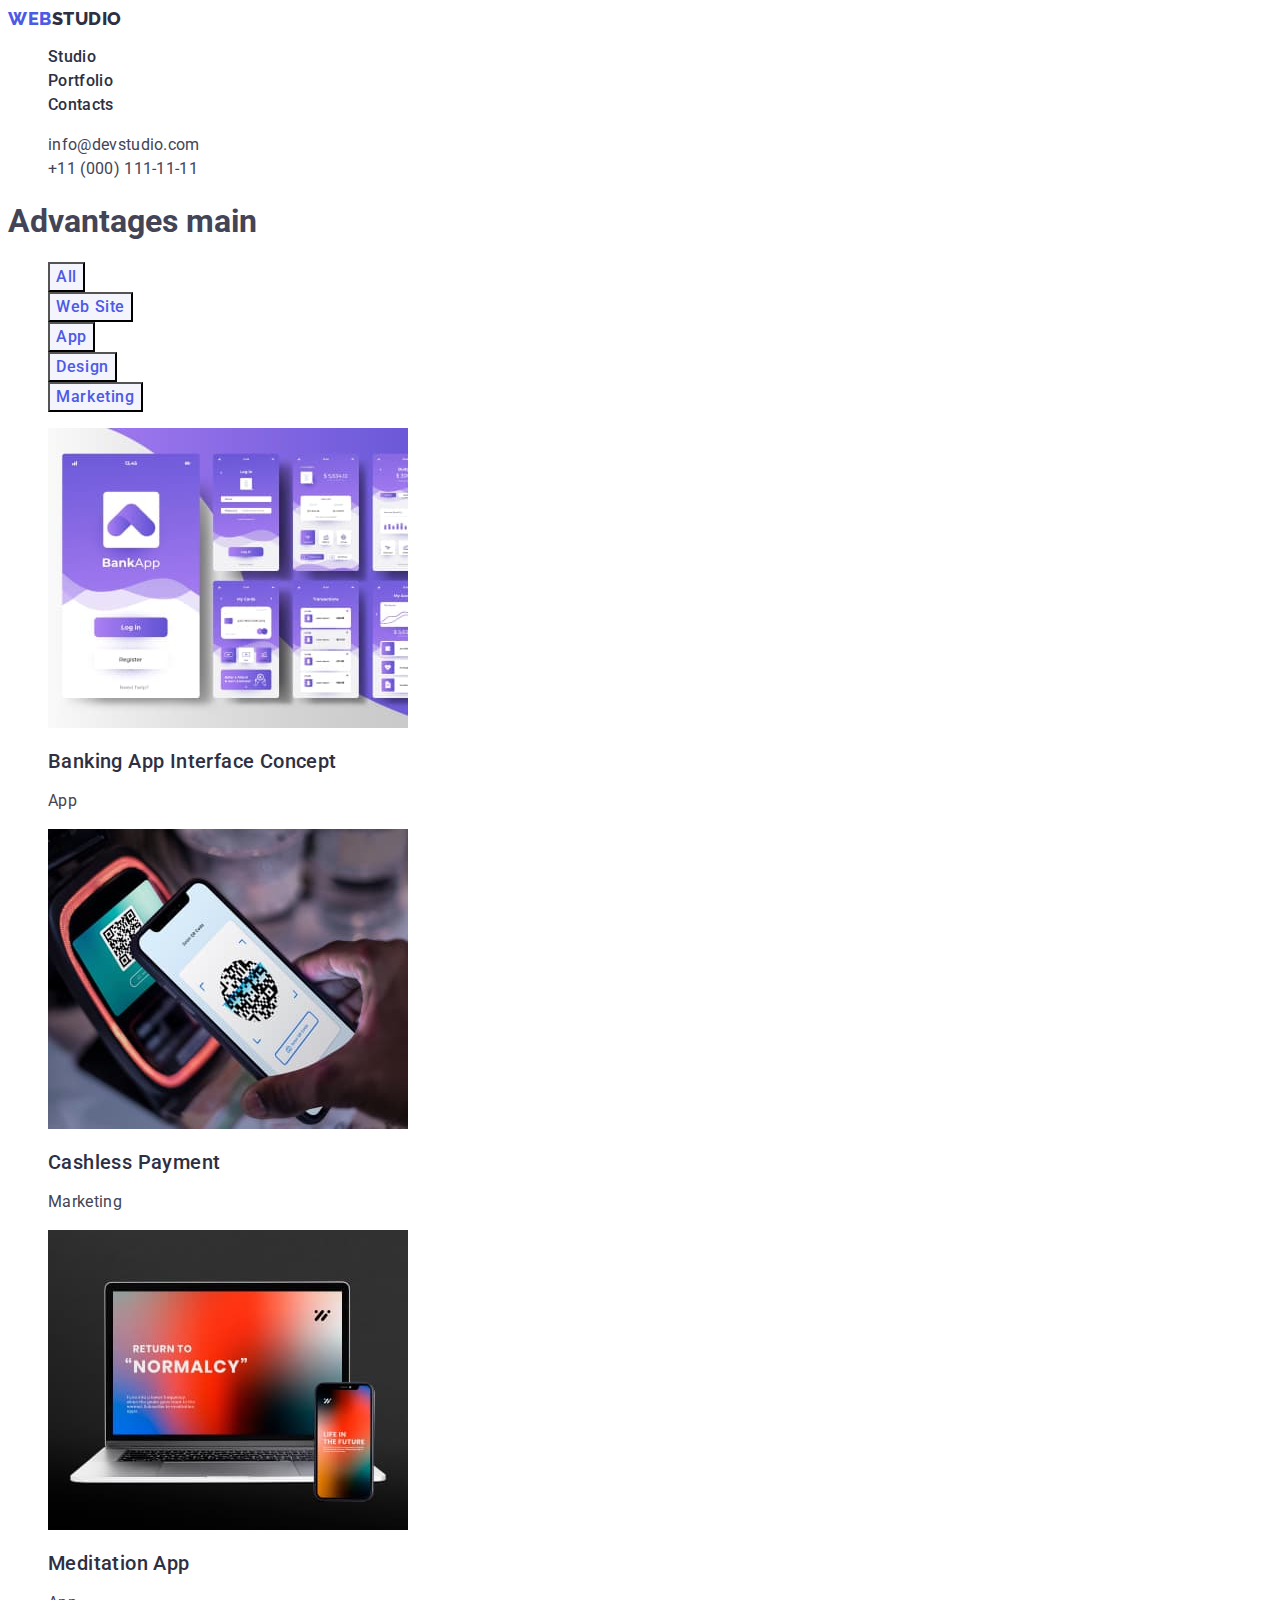
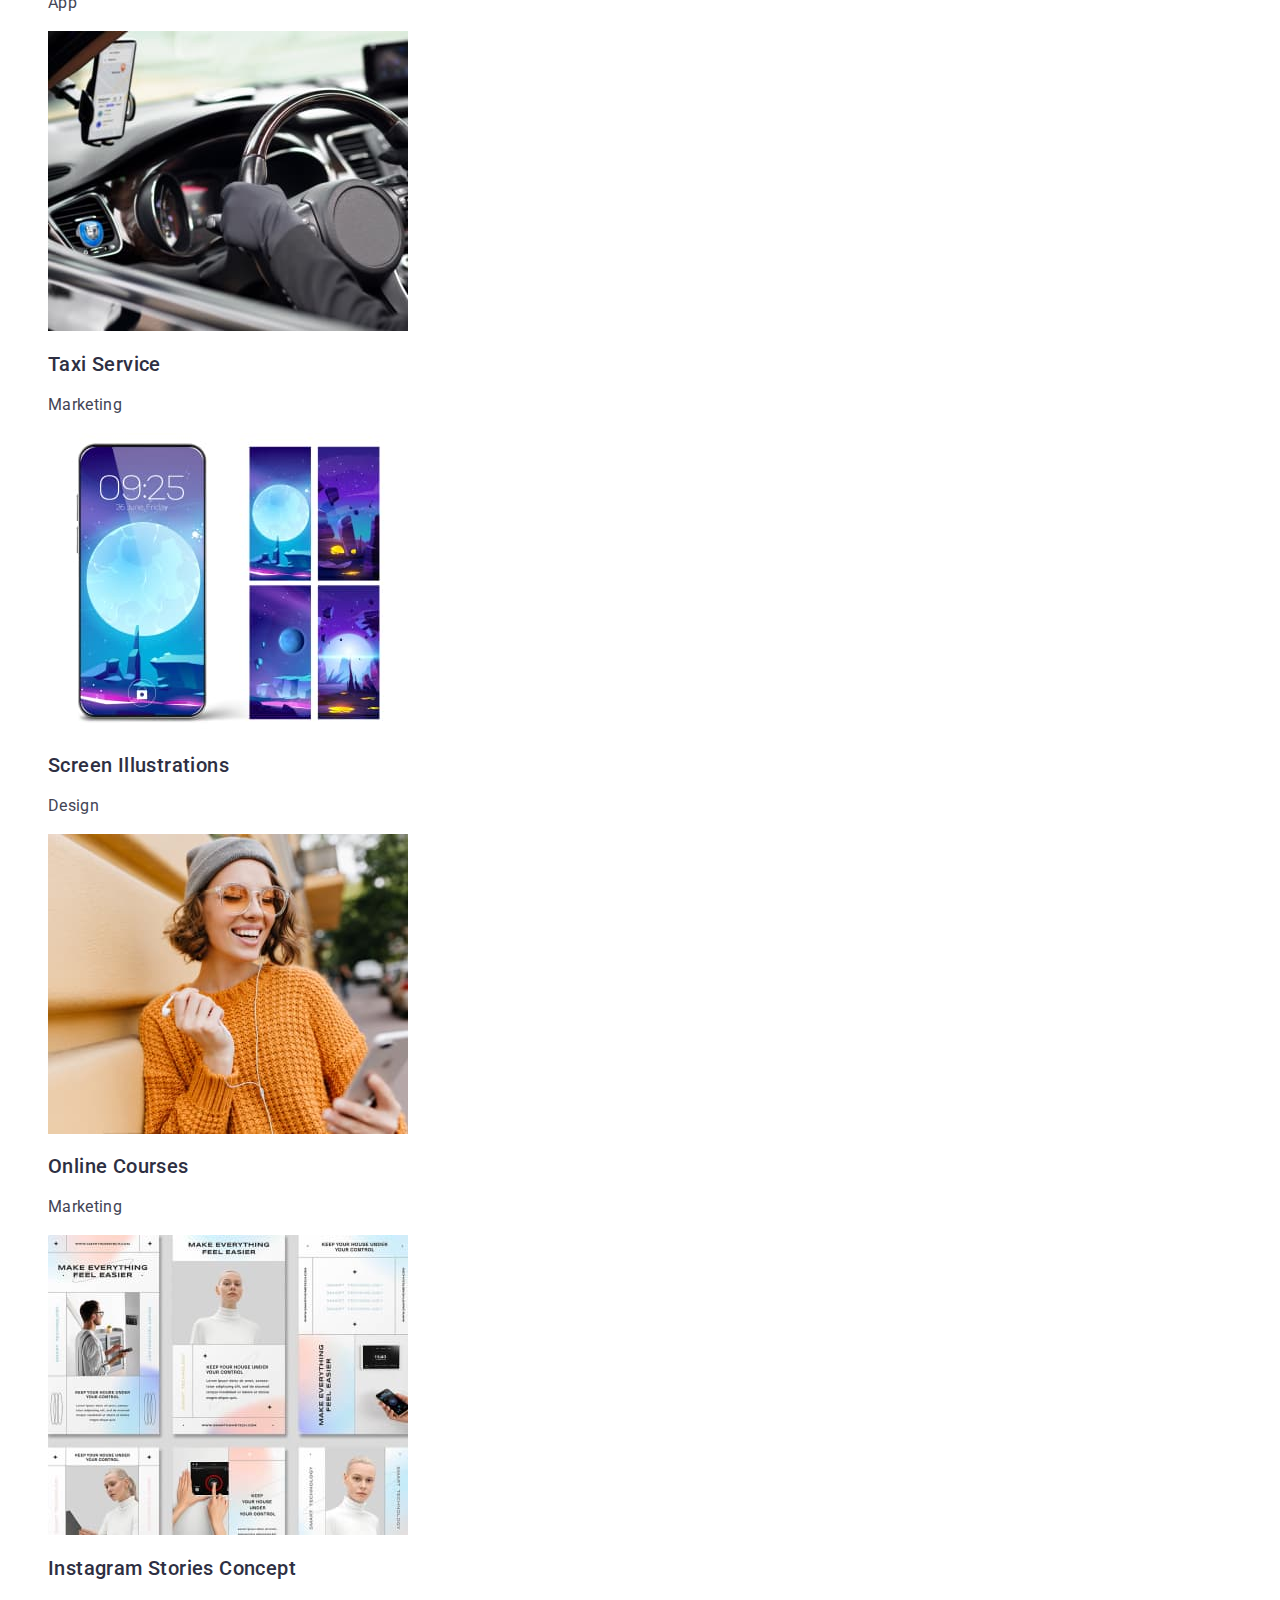
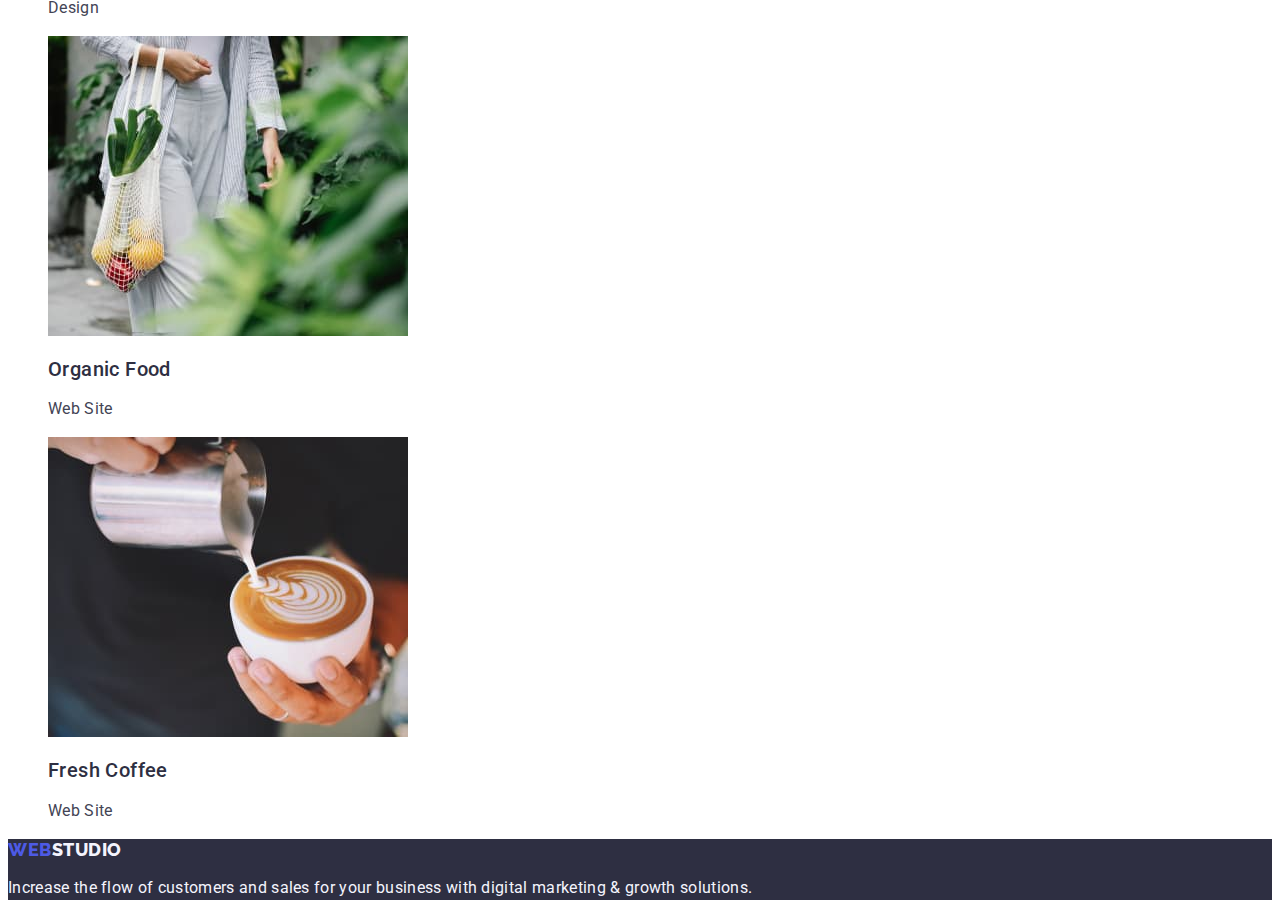
==== commit c267033b: "work" ====
--- a/portfolio.html
+++ b/portfolio.html
@@ -24,7 +24,7 @@
         <a class="header-logo link" href="./index.html"
           >Web<span class="header-logo-span link">Studio</span></a
         >
-        <ul class="header-description link">
+        <ul class="header-description list">
           <li class="header-item">
             <a class="header-list link" href="./index.html">Studio</a>
           </li>
@@ -77,7 +77,7 @@
         </ul>
         <ul class="portfolio list">
           <li class="portfolio-job link">
-            <a href=""
+            <a class="portfolio-job-photo link" href=""
               ><img
                 src="./images/service/img.jpg"
                 alt="program"
@@ -89,7 +89,7 @@
             >
           </li>
           <li class="portfolio-job link">
-            <a href="">
+            <a class="portfolio-job-photo link" href="">
               <img
                 src="./images/service/img1.jpg"
                 alt="phone pay"
@@ -101,7 +101,7 @@
             >
           </li>
           <li class="portfolio-job link">
-            <a href="">
+            <a class="portfolio-job-photo link" href="">
               <img
                 src="./images/service/img2.jpg"
                 alt="lap top and phone"
@@ -113,7 +113,7 @@
             >
           </li>
           <li class="portfolio-job link">
-            <a href="">
+            <a class="portfolio-job-photo link" href="">
               <img
                 src="./images/service/img3.jpg"
                 alt="phone in the car"
@@ -125,7 +125,7 @@
             >
           </li>
           <li class="portfolio-job link">
-            <a href="">
+            <a class="portfolio-job-photo link" href="">
               <img
                 src="./images/service/img4.jpg"
                 alt="pictures in the phone"
@@ -137,7 +137,7 @@
             >
           </li>
           <li class="portfolio-job link">
-            <a href="">
+            <a class="portfolio-job-photo link" href="">
               <img
                 src="./images/service/img5.jpg"
                 alt="women wach ni phone"
@@ -149,7 +149,7 @@
             >
           </li>
           <li class="portfolio-job link">
-            <a href="">
+            <a class="portfolio-job-photo link" href="">
               <img
                 src="./images/service/img6.jpg"
                 alt="functions program"
@@ -161,7 +161,7 @@
             >
           </li>
           <li class="portfolio-job link">
-            <a href="">
+            <a class="portfolio-job-photo link" href="">
               <img
                 src="./images/service/img7.jpg"
                 alt="fruits and wegatables in a bag"
@@ -173,7 +173,7 @@
             >
           </li>
           <li class="portfolio-job link">
-            <a href="">
+            <a class="portfolio-job-photo link" href="">
               <img
                 src="./images/service/img8.jpg"
                 alt="a cup of koffee"
--- a/css/styles.css
+++ b/css/styles.css
@@ -28,6 +28,9 @@
   text-decoration: none;
   list-style: none;
 }
+.header-logo {
+  font-family: "Raleway", sans-serif;
+}
 
 .header-logo-span {
   color: var(--iris);
@@ -237,6 +240,9 @@
 .portfolio-job {
   text-decoration: none;
 }
+.portfolio-job-photo {
+  text-decoration: none;
+}
 /*-----our time------*/
 .personnel-one {
   background-color: #f4f4fd;
@@ -305,6 +311,9 @@
   letter-spacing: 0.54px;
   text-transform: uppercase;
 }
+.footer-logotype {
+  font-family: "Raleway", sans-serif;
+}
 .footer-logo-span {
   color: var(--color-cloud);
   font-family: "Raleway", sans-serif;
